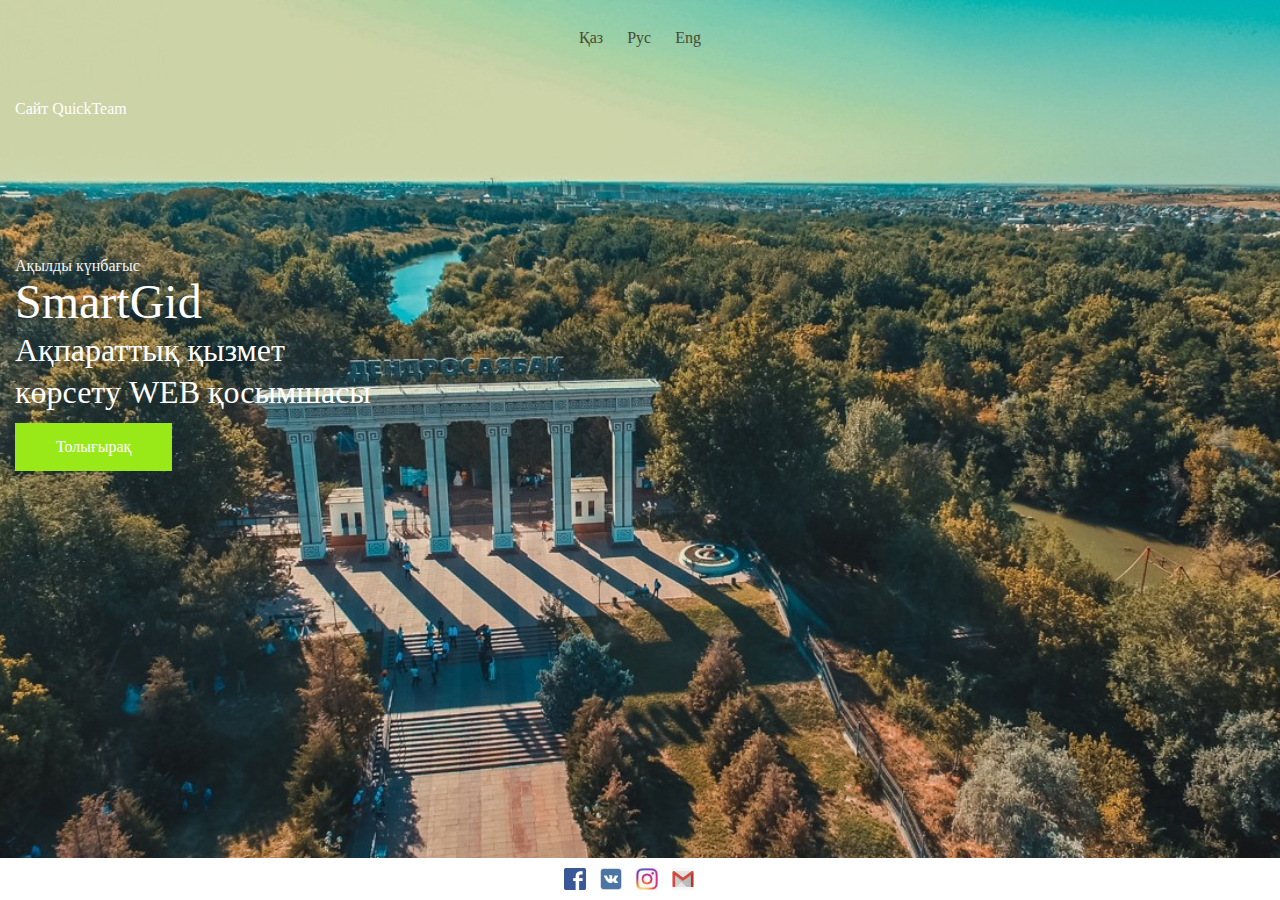
==== index.html @ 59527990 "start" ====
<!DOCTYPE html>
<html>
<head>
	<title>SmartGid</title>
	<meta charset="utf-8">
	<meta name="viewport" content="width=device-width, initial-scale=1">
	<link rel="stylesheet" type="text/css" href="styles/style.css">
</head>
<body>
	<div class="wrapper">
		<section class="content">
			<header class="header">
				<ul>
					<li><a href="#">Қаз</a></li>
					<li><a href="#">Рус</a></li>
					<li><a href="#">Eng</a></li>
				</ul>
			</header>
			<div class="cont main-center-content">
				<p class="quick">Сайт QuickTeam</p><br>
				<p class="smart">Ақылды күнбағыс</p><br>
				<h1>SmartGid</h1><br>
				<h2>Ақпараттық қызмет<br> көрсету WEB қосымшасы</h2>
				<a href="#">Толығырақ</a>
			</div>
			<div class="footer">
				<ul>
					<li><a href="#"><img src="images/f.jpeg"></a></li>
					<li><a href="#"><img src="images/v.jpeg"></a></li>
					<li><a href="#"><img src="images/i.jpeg"></a></li>
					<li><a href="#"><img src="images/g.jpeg"></a></li>
					<li><a href="#">v</a></li>
				</ul>
			</div>
		</section>
	</div>
</body>
</html>
---- styles/style.css ----
/* http://meyerweb.com/eric/tools/css/reset/
   v2.0-modified | 20110126
   License: none (public domain)
*/

html, body, div, span, applet, object, iframe,
h1, h2, h3, h4, h5, h6, p, blockquote, pre,
a, abbr, acronym, address, big, cite, code,
del, dfn, em, img, ins, kbd, q, s, samp,
small, strike, strong, sub, sup, tt, var,
b, u, i, center,
dl, dt, dd, ol, ul, li,
fieldset, form, label, legend,
table, caption, tbody, tfoot, thead, tr, th, td,
article, aside, canvas, details, embed,
figure, figcaption, footer, header, hgroup,
menu, nav, output, ruby, section, summary,
time, mark, audio, video {
  margin: 0;
	padding: 0;
	border: 0;
	font-size: 100%;
	font: inherit;
	vertical-align: baseline;
}

@font-face {
    font-family: 'Open Sans';
    src: url('OpenSans-Light.eot');
    src: local('Open Sans Light'), local('OpenSans-Light'),
        url('OpenSans-Light.eot?#iefix') format('embedded-opentype'),
        url('OpenSans-Light.woff') format('woff'),
        url('OpenSans-Light.ttf') format('truetype');
    font-weight: 500;
    font-style: normal;
}

/* make sure to set some focus styles for accessibility */
:focus {
    outline: 0;
}

/* HTML5 display-role reset for older browsers */
article, aside, details, figcaption, figure,
footer, header, hgroup, menu, nav, section {
	display: block;
}

body {
	line-height: 1;
    background-color: white;
    font-family: 'Open Sans';
}

a {
    text-decoration: none;
    color: white;
}

html, body {
    height: 100%;
}

ol, ul {
	list-style: none;
}

blockquote, q {
	quotes: none;
}

blockquote:before, blockquote:after,
q:before, q:after {
	content: '';
	content: none;
}

table {
	border-collapse: collapse;
	border-spacing: 0;
}

input[type=search]::-webkit-search-cancel-button,
input[type=search]::-webkit-search-decoration,
input[type=search]::-webkit-search-results-button,
input[type=search]::-webkit-search-results-decoration {
    -webkit-appearance: none;
    -moz-appearance: none;
}

input[type=search] {
    -webkit-appearance: none;
    -moz-appearance: none;
    -webkit-box-sizing: content-box;
    -moz-box-sizing: content-box;
    box-sizing: content-box;
}

textarea {
    overflow: auto;
    vertical-align: top;
    resize: vertical;
}

/**
 * Correct `inline-block` display not defined in IE 6/7/8/9 and Firefox 3.
 */

audio,
canvas,
video {
    display: inline-block;
    *display: inline;
    *zoom: 1;
    max-width: 100%;
}

/**
 * Prevent modern browsers from displaying `audio` without controls.
 * Remove excess height in iOS 5 devices.
 */

audio:not([controls]) {
    display: none;
    height: 0;
}

/**
 * Address styling not present in IE 7/8/9, Firefox 3, and Safari 4.
 * Known issue: no IE 6 support.
 */

[hidden] {
    display: none;
}

/**
 * 1. Correct text resizing oddly in IE 6/7 when body `font-size` is set using
 *    `em` units.
 * 2. Prevent iOS text size adjust after orientation change, without disabling
 *    user zoom.
 */

html {
    font-size: 100%; /* 1 */
    -webkit-text-size-adjust: 100%; /* 2 */
    -ms-text-size-adjust: 100%; /* 2 */
}

/**
 * Address `outline` inconsistency between Chrome and other browsers.
 */

a:focus {
    outline: thin dotted;
}

/**
 * Improve readability when focused and also mouse hovered in all browsers.
 */

a:active,
a:hover {
    outline: 0;
}

/**
 * 1. Remove border when inside `a` element in IE 6/7/8/9 and Firefox 3.
 * 2. Improve image quality when scaled in IE 7.
 */

img {
    border: 0; /* 1 */
    -ms-interpolation-mode: bicubic; /* 2 */
}

/**
 * Address margin not present in IE 6/7/8/9, Safari 5, and Opera 11.
 */

figure {
    margin: 0;
}

/**
 * Correct margin displayed oddly in IE 6/7.
 */

form {
    margin: 0;
}

/**
 * Define consistent border, margin, and padding.
 */

fieldset {
    border: 1px solid #c0c0c0;
    margin: 0 2px;
    padding: 0.35em 0.625em 0.75em;
}

/**
 * 1. Correct color not being inherited in IE 6/7/8/9.
 * 2. Correct text not wrapping in Firefox 3.
 * 3. Correct alignment displayed oddly in IE 6/7.
 */

legend {
    border: 0; /* 1 */
    padding: 0;
    white-space: normal; /* 2 */
    *margin-left: -7px; /* 3 */
}

/**
 * 1. Correct font size not being inherited in all browsers.
 * 2. Address margins set differently in IE 6/7, Firefox 3+, Safari 5,
 *    and Chrome.
 * 3. Improve appearance and consistency in all browsers.
 */

button,
input,
select,
textarea {
    font-size: 100%; /* 1 */
    margin: 0; /* 2 */
    vertical-align: baseline; /* 3 */
    *vertical-align: middle; /* 3 */
}

/**
 * Address Firefox 3+ setting `line-height` on `input` using `!important` in
 * the UA stylesheet.
 */

button,
input {
    line-height: normal;
}

/**
 * Address inconsistent `text-transform` inheritance for `button` and `select`.
 * All other form control elements do not inherit `text-transform` values.
 * Correct `button` style inheritance in Chrome, Safari 5+, and IE 6+.
 * Correct `select` style inheritance in Firefox 4+ and Opera.
 */

button,
select {
    text-transform: none;
}

/**
 * 1. Avoid the WebKit bug in Android 4.0.* where (2) destroys native `audio`
 *    and `video` controls.
 * 2. Correct inability to style clickable `input` types in iOS.
 * 3. Improve usability and consistency of cursor style between image-type
 *    `input` and others.
 * 4. Remove inner spacing in IE 7 without affecting normal text inputs.
 *    Known issue: inner spacing remains in IE 6.
 */

button,
html input[type="button"], /* 1 */
input[type="reset"],
input[type="submit"] {
    -webkit-appearance: button; /* 2 */
    cursor: pointer; /* 3 */
    *overflow: visible;  /* 4 */
}

/**
 * Re-set default cursor for disabled elements.
 */

button[disabled],
html input[disabled] {
    cursor: default;
}

/**
 * 1. Address box sizing set to content-box in IE 8/9.
 * 2. Remove excess padding in IE 8/9.
 * 3. Remove excess padding in IE 7.
 *    Known issue: excess padding remains in IE 6.
 */

input[type="checkbox"],
input[type="radio"] {
    box-sizing: border-box; /* 1 */
    padding: 0; /* 2 */
    *height: 13px; /* 3 */
    *width: 13px; /* 3 */
}

/**
 * 1. Address `appearance` set to `searchfield` in Safari 5 and Chrome.
 * 2. Address `box-sizing` set to `border-box` in Safari 5 and Chrome
 *    (include `-moz` to future-proof).
 */

input[type="search"] {
    -webkit-appearance: textfield; /* 1 */
    -moz-box-sizing: content-box;
    -webkit-box-sizing: content-box; /* 2 */
    box-sizing: content-box;
}

/**
 * Remove inner padding and search cancel button in Safari 5 and Chrome
 * on OS X.
 */

input[type="search"]::-webkit-search-cancel-button,
input[type="search"]::-webkit-search-decoration {
    -webkit-appearance: none;
}

/**
 * Remove inner padding and border in Firefox 3+.
 */

button::-moz-focus-inner,
input::-moz-focus-inner {
    border: 0;
    padding: 0;
}

/**
 * 1. Remove default vertical scrollbar in IE 6/7/8/9.
 * 2. Improve readability and alignment in all browsers.
 */

textarea {
    overflow: auto; /* 1 */
    vertical-align: top; /* 2 */
}

/**
 * Remove most spacing between table cells.
 */

table {
    border-collapse: collapse;
    border-spacing: 0;
}

html,
button,
input,
select,
textarea {
    color: #222;
}


::-moz-selection {
    background: #b3d4fc;
    text-shadow: none;
}

::selection {
    background: #b3d4fc;
    text-shadow: none;
}

img {
    vertical-align: middle;
    width: 100%;
}

fieldset {
    border: 0;
    margin: 0;
    padding: 0;
}

textarea {
    resize: vertical;
}

.chromeframe {
    margin: 0.2em 0;
    background: #ccc;
    color: #000;
    padding: 0.2em 0;
}
.main-center-content {
    max-width: 1250px;
    overflow: hidden;
    margin: 0 auto;
}

 
/* -------------- HERE START MY CODE!!! ---------------- */

.wrapper {
    min-height: 100vh;
}
.header {
    text-align: center;
    overflow: hidden;
}
.header li {
    display: inline;
}
.header li a {
    display: inline-block;
    padding: 30px 10px;
    color: #474b30;
}
.header li a:active {
    color: white;
}
.header li a:after {
    color: white;
}
.content {
    min-height: 100vh;
    background-color: #666;
    overflow: hidden;
    background: url('../images/dendro.jpg')  center / cover no-repeat;
    position: relative;
}
.footer {
    overflow: hidden;
    position: absolute;
    bottom: 0;
    width: 100%;
    background-color: white;
    text-align: center;
}
.footer ul {
    width: 100%;
}
.footer li {
    display: inline;
}
.footer li a {
    display: inline-block;
    padding: 10px 5px;
}
.footer li img {
    width: 22px;
}
.cont {
    overflow: hidden;
    color: white!important;
}
.quick {
    padding: 25px 0;
    font-weight: 300;
}
.smart {
    color: whitesmoke;
    padding-top: 100px;
    font-weight: 300;
}
.cont h1 {
    font-size: 3em;
    font-weight: 500!important;
    line-height: 0.5;
}
.cont h2 {
    font-weight: 300;
    font-size: 2em;
    line-height: 1.3;
}
.cont a {
    border: 1px solid #99e919;
    margin-top: 10px; 
    display: inline-block;
    padding: 15px 40px;
    background-color: #99e919;
    transition: 0.2s linear;
}
.cont a:hover {
    border-color: white;
    background-color: rgba(255, 255, 255, 0);
}
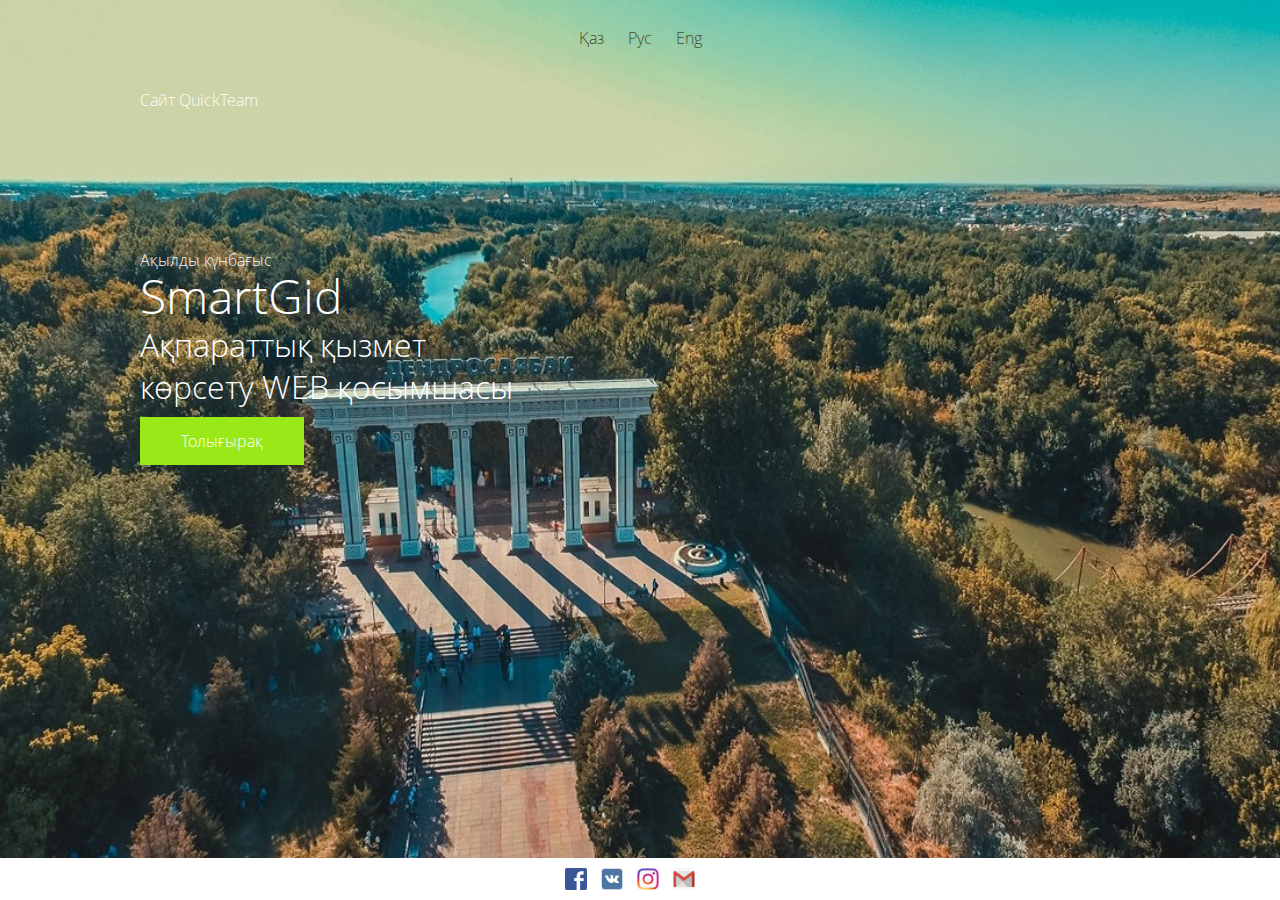
==== commit e3fc425d: "anim" ====
--- a/index.html
+++ b/index.html
@@ -8,31 +8,36 @@
 </head>
 <body>
 	<div class="wrapper">
-		<section class="content">
-			<header class="header">
-				<ul>
-					<li><a href="#">Қаз</a></li>
-					<li><a href="#">Рус</a></li>
-					<li><a href="#">Eng</a></li>
-				</ul>
-			</header>
-			<div class="cont main-center-content">
-				<p class="quick">Сайт QuickTeam</p><br>
-				<p class="smart">Ақылды күнбағыс</p><br>
-				<h1>SmartGid</h1><br>
-				<h2>Ақпараттық қызмет<br> көрсету WEB қосымшасы</h2>
-				<a href="#">Толығырақ</a>
-			</div>
-			<div class="footer">
-				<ul>
-					<li><a href="#"><img src="images/f.jpeg"></a></li>
-					<li><a href="#"><img src="images/v.jpeg"></a></li>
-					<li><a href="#"><img src="images/i.jpeg"></a></li>
-					<li><a href="#"><img src="images/g.jpeg"></a></li>
-					<li><a href="#">v</a></li>
-				</ul>
-			</div>
-		</section>
+		<div class="bground">
+
+		</div>
+			<section class="content">
+				<div class="conntent">
+					<header class="header">
+						<ul>
+							<li><a href="#">Қаз</a></li>
+							<li><a href="#">Рус</a></li>
+							<li><a href="#">Eng</a></li>
+						</ul>
+					</header>
+					<div class="cont main-center-content">
+						<p class="quick">Сайт QuickTeam</p><br>
+						<p class="smart">Ақылды күнбағыс</p><br>
+						<h1>SmartGid</h1><br>
+						<h2>Ақпараттық қызмет<br> көрсету WEB қосымшасы</h2>
+						<a href="start.html">Толығырақ</a>
+					</div>
+					<footer class="footer">
+						<ul>
+							<li><a href="#"><img src="images/f.jpeg" alt=""></a></li>
+							<li><a href="#"><img src="images/v.jpeg" alt=""></a></li>
+							<li><a href="#"><img src="images/i.jpeg" alt=""></a></li>
+							<li><a href="#"><img src="images/g.jpeg" alt=""></a></li>
+							<li><a href="#">v</a></li>
+						</ul>
+					</footer>
+				</div>	
+			</section>
 	</div>
 </body>
 </html>--- a/styles/style.css
+++ b/styles/style.css
@@ -25,14 +25,14 @@
 }
 
 @font-face {
-    font-family: 'Open Sans';
-    src: url('OpenSans-Light.eot');
-    src: local('Open Sans Light'), local('OpenSans-Light'),
-        url('OpenSans-Light.eot?#iefix') format('embedded-opentype'),
-        url('OpenSans-Light.woff') format('woff'),
-        url('OpenSans-Light.ttf') format('truetype');
-    font-weight: 500;
-    font-style: normal;
+	font-family: 'Open Sans';
+	src: url('../fonts/OpenSans/OpenSans-Light.eot');
+	src: local('Open Sans Light'), local('OpenSans-Light'),
+		url('../fonts/OpenSans/OpenSans-Light.eot') format('embedded-opentype'),
+		url('../fonts/OpenSans/OpenSans-Light.woff') format('woff'),
+		url('../fonts/OpenSans/OpenSans-Light.ttf') format('truetype');
+	font-weight: 300;
+	font-style: normal;
 }
 
 /* make sure to set some focus styles for accessibility */
@@ -48,8 +48,9 @@
 
 body {
 	line-height: 1;
-    background-color: white;
+    /*animation: back 25s infinite;*/
     font-family: 'Open Sans';
+  /*  background: url('../images/dendro.jpg') center / cover no-repeat;*/
 }
 
 a {
@@ -397,7 +398,14 @@
 /* -------------- HERE START MY CODE!!! ---------------- */
 
 .wrapper {
+    overflow: hidden;
     min-height: 100vh;
+    position: relative;
+}
+.bground {
+    min-height: 100vh;
+    background: url('../images/dendro2.jpg') center / cover no-repeat;
+    animation: back 35s infinite;
 }
 .header {
     text-align: center;
@@ -419,43 +427,30 @@
 }
 .content {
     min-height: 100vh;
-    background-color: #666;
-    overflow: hidden;
-    background: url('../images/dendro.jpg')  center / cover no-repeat;
+    width: 100%;
+   /* background-color: #666;*/
+    overflow: hidden;
+    position: absolute;
+    top: 0;
+    
+}
+.conntent {
     position: relative;
-}
-.footer {
-    overflow: hidden;
-    position: absolute;
-    bottom: 0;
+    overflow: hidden;
+    min-height: 100vh;
     width: 100%;
-    background-color: white;
-    text-align: center;
-}
-.footer ul {
-    width: 100%;
-}
-.footer li {
-    display: inline;
-}
-.footer li a {
-    display: inline-block;
-    padding: 10px 5px;
-}
-.footer li img {
-    width: 22px;
-}
-.cont {
-    overflow: hidden;
-    color: white!important;
-}
-.quick {
-    padding: 25px 0;
-    font-weight: 300;
 }
 .smart {
     color: whitesmoke;
-    padding-top: 100px;
+    padding-top: 7em;
+    font-weight: 300;
+}
+.cont {
+    overflow: hidden;
+    color: white!important;
+}
+.quick {
+    padding: 1em 0;
     font-weight: 300;
 }
 .cont h1 {
@@ -479,4 +474,56 @@
 .cont a:hover {
     border-color: white;
     background-color: rgba(255, 255, 255, 0);
-}+}
+.footer {
+    overflow: hidden;
+    position: absolute;
+    bottom: 0;
+    width: 100%;
+    background-color: white;
+    text-align: center;
+}
+.footer ul {
+    width: 100%;
+}
+.footer li {
+    display: inline;
+}
+.footer li a {
+    display: inline-block;
+    padding: 10px 5px;
+}
+.footer li img {
+    width: 22px;
+}
+@media screen and (max-width: 1331px) {
+    .main-center-content {
+        max-width: 1000px;
+    }
+}
+@media screen and (max-width: 1131px) {
+    .main-center-content {
+        max-width: 900px;
+    }
+}
+@media screen and (max-width: 1000px) {
+    .main-center-content {
+        max-width: 800px;
+    }
+}
+@media screen and (max-width: 858px) {
+    .cont {
+        text-align: center;
+    }
+}
+@media screen and (max-width: 321px) {
+    .smart {
+    padding-top: 3.5em;
+    }
+}
+@keyframes back {
+    5%{transform: scale(1);}
+    50%{transform: scale(1.2);} 
+    
+    95%{transform: scale(1);}
+}
